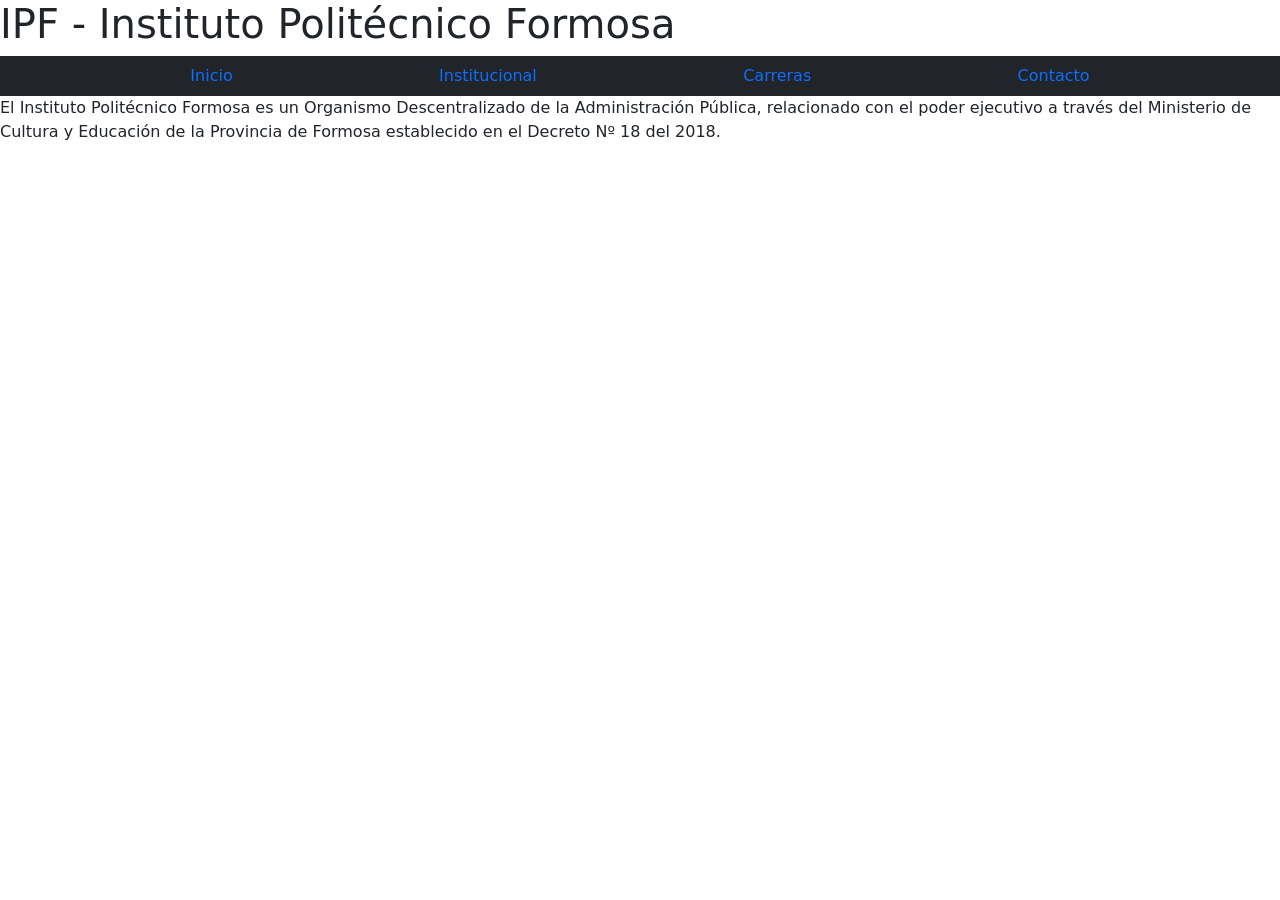
==== index.html @ 6e52af60 "feat: se añadió encabezado, componente nav de bootstrap y parrafo introductorio" ====
<!DOCTYPE html>
<html lang="en">
<head>
    <meta charset="UTF-8">
    <meta name="viewport" content="width=device-width, initial-scale=1.0">
    <title>Document</title>
    <link href="https://cdn.jsdelivr.net/npm/bootstrap@5.3.8/dist/css/bootstrap.min.css" rel="stylesheet" integrity="sha384-sRIl4kxILFvY47J16cr9ZwB07vP4J8+LH7qKQnuqkuIAvNWLzeN8tE5YBujZqJLB" crossorigin="anonymous">
</head>
<body>
    <header>
      <h1>IPF - Instituto Politécnico Formosa</h1>
      <nav>
        <ul class="nav justify-content-center justify-content-evenly text-bg-dark">
          <li class="nav-item">
            <a class="nav-link active" aria-current="page" href="#">Inicio</a>
          </li>
          <li class="nav-item">
            <a class="nav-link" href="#">Institucional</a>
          </li>
          <li class="nav-item">
            <a class="nav-link" href="#">Carreras</a>
          </li>
          <li class="nav-item">
            <a class="nav-link" href="#">Contacto</a>
          </li>
        </ul>
      </nav>
    </header>
    <main>
      <section class="p-welcome">
        <p>El Instituto Politécnico Formosa es un Organismo Descentralizado de la Administración Pública, relacionado con el poder ejecutivo a través del Ministerio de Cultura y Educación de la Provincia de Formosa establecido en el Decreto Nº 18 del 2018.</p>
      </section>
    </main>







































































































    <script src="https://cdn.jsdelivr.net/npm/bootstrap@5.3.8/dist/js/bootstrap.bundle.min.js" integrity="sha384-FKyoEForCGlyvwx9Hj09JcYn3nv7wiPVlz7YYwJrWVcXK/BmnVDxM+D2scQbITxI" crossorigin="anonymous"></script>
  <footer>
  </footer>
</body>
</html>
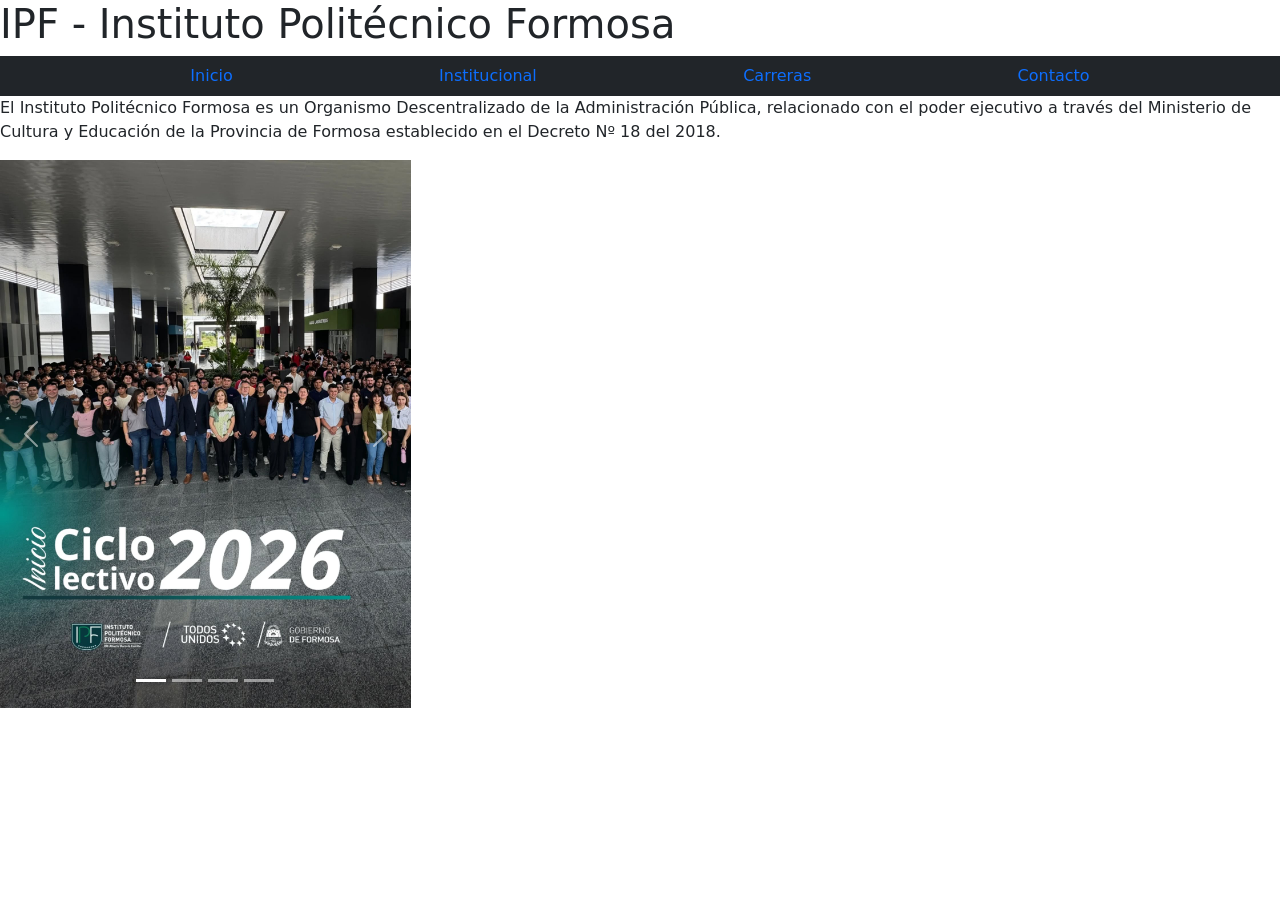
==== commit 20ad8173: "feat: se añadieron archivos a subcarpeta img y se colocaron en un carrusel" ====
--- a/index.html
+++ b/index.html
@@ -1,16 +1,23 @@
-<!DOCTYPE html>
+<!doctype html>
 <html lang="en">
-<head>
-    <meta charset="UTF-8">
-    <meta name="viewport" content="width=device-width, initial-scale=1.0">
+  <head>
+    <meta charset="UTF-8" />
+    <meta name="viewport" content="width=device-width, initial-scale=1.0" />
     <title>Document</title>
-    <link href="https://cdn.jsdelivr.net/npm/bootstrap@5.3.8/dist/css/bootstrap.min.css" rel="stylesheet" integrity="sha384-sRIl4kxILFvY47J16cr9ZwB07vP4J8+LH7qKQnuqkuIAvNWLzeN8tE5YBujZqJLB" crossorigin="anonymous">
-</head>
-<body>
+    <link
+      href="https://cdn.jsdelivr.net/npm/bootstrap@5.3.8/dist/css/bootstrap.min.css"
+      rel="stylesheet"
+      integrity="sha384-sRIl4kxILFvY47J16cr9ZwB07vP4J8+LH7qKQnuqkuIAvNWLzeN8tE5YBujZqJLB"
+      crossorigin="anonymous"
+    />
+  </head>
+  <body>
     <header>
       <h1>IPF - Instituto Politécnico Formosa</h1>
       <nav>
-        <ul class="nav justify-content-center justify-content-evenly text-bg-dark">
+        <ul
+          class="nav justify-content-center justify-content-evenly text-bg-dark"
+        >
           <li class="nav-item">
             <a class="nav-link active" aria-current="page" href="#">Inicio</a>
           </li>
@@ -28,9 +35,47 @@
     </header>
     <main>
       <section class="p-welcome">
-        <p>El Instituto Politécnico Formosa es un Organismo Descentralizado de la Administración Pública, relacionado con el poder ejecutivo a través del Ministerio de Cultura y Educación de la Provincia de Formosa establecido en el Decreto Nº 18 del 2018.</p>
+        <p>
+          El Instituto Politécnico Formosa es un Organismo Descentralizado de la
+          Administración Pública, relacionado con el poder ejecutivo a través
+          del Ministerio de Cultura y Educación de la Provincia de Formosa
+          establecido en el Decreto Nº 18 del 2018.
+        </p>
       </section>
-    </main>
+      <div class="row">
+        <div class="col-4">
+          <div id="carouselExampleIndicators" class="carousel slide">
+            <div class="carousel-indicators">
+              <button type="button" data-bs-target="#carouselExampleIndicators" data-bs-slide-to="0" class="active" aria-current="true" aria-label="Slide 1"></button>
+              <button type="button" data-bs-target="#carouselExampleIndicators" data-bs-slide-to="1" aria-label="Slide 2"></button>
+              <button type="button" data-bs-target="#carouselExampleIndicators" data-bs-slide-to="2" aria-label="Slide 3"></button>
+              <button type="button" data-bs-target="#carouselExampleIndicators" data-bs-slide-to="3" aria-label="Slide 4"></button>
+            </div>
+            <div class="carousel-inner">
+              <div class="carousel-item active">
+                <img src="assets/img/foto-ciclo.jpg" class="d-block w-100" alt="...">
+              </div>
+              <div class="carousel-item">
+                <img src="assets/img/foto-quimica.jpg" class="d-block w-100" alt="...">
+              </div>
+              <div class="carousel-item">
+                <img src="assets/img/visita-cfi.jpg" class="d-block w-100" alt="...">
+              </div>
+              <div class="carousel-item">
+                <img src="assets/img/compu-foto.jpg" class="d-block w-100" alt="...">
+              </div>
+            </div>
+            <button class="carousel-control-prev" type="button" data-bs-target="#carouselExampleIndicators" data-bs-slide="prev">
+              <span class="carousel-control-prev-icon" aria-hidden="true"></span>
+              <span class="visually-hidden">Previous</span>
+            </button>
+            <button class="carousel-control-next" type="button" data-bs-target="#carouselExampleIndicators" data-bs-slide="next">
+              <span class="carousel-control-next-icon" aria-hidden="true"></span>
+              <span class="visually-hidden">Next</span>
+            </button>
+          </div>
+        </div>
+      </div>
 
 
 
@@ -42,100 +87,14 @@
 
 
 
+    </main>
 
 
-
-
-
-
-
-
-
-
-
-
-
-
-
-
-
-
-
-
-
-
-
-
-
-
-
-
-
-
-
-
-
-
-
-
-
-
-
-
-
-
-
-
-
-
-
-
-
-
-
-
-
-
-
-
-
-
-
-
-
-
-
-
-
-
-
-
-
-
-
-
-
-
-
-
-
-
-
-
-
-
-
-
-
-
-
-
-
-
-
-
-    <script src="https://cdn.jsdelivr.net/npm/bootstrap@5.3.8/dist/js/bootstrap.bundle.min.js" integrity="sha384-FKyoEForCGlyvwx9Hj09JcYn3nv7wiPVlz7YYwJrWVcXK/BmnVDxM+D2scQbITxI" crossorigin="anonymous"></script>
-  <footer>
-  </footer>
-</body>
-</html>+    <script
+      src="https://cdn.jsdelivr.net/npm/bootstrap@5.3.8/dist/js/bootstrap.bundle.min.js"
+      integrity="sha384-FKyoEForCGlyvwx9Hj09JcYn3nv7wiPVlz7YYwJrWVcXK/BmnVDxM+D2scQbITxI"
+      crossorigin="anonymous"
+    ></script>
+    <footer></footer>
+  </body>
+</html>
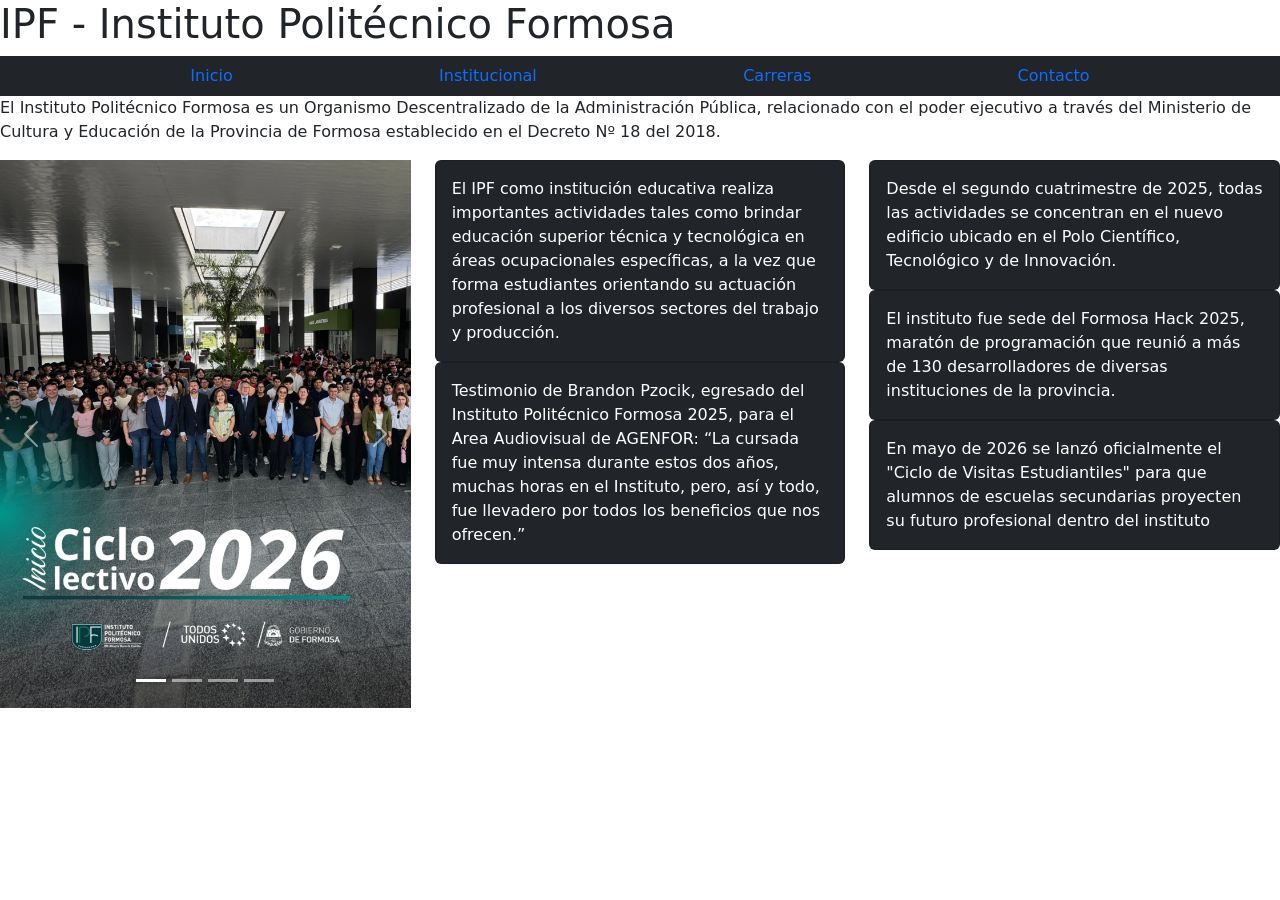
==== commit 0304ea3a: "feat: se añadió componentes cards con info destacada" ====
--- a/index.html
+++ b/index.html
@@ -42,40 +42,71 @@
           establecido en el Decreto Nº 18 del 2018.
         </p>
       </section>
-      <div class="row">
-        <div class="col-4">
-          <div id="carouselExampleIndicators" class="carousel slide">
-            <div class="carousel-indicators">
-              <button type="button" data-bs-target="#carouselExampleIndicators" data-bs-slide-to="0" class="active" aria-current="true" aria-label="Slide 1"></button>
-              <button type="button" data-bs-target="#carouselExampleIndicators" data-bs-slide-to="1" aria-label="Slide 2"></button>
-              <button type="button" data-bs-target="#carouselExampleIndicators" data-bs-slide-to="2" aria-label="Slide 3"></button>
-              <button type="button" data-bs-target="#carouselExampleIndicators" data-bs-slide-to="3" aria-label="Slide 4"></button>
+      <section class="intro-carrusel-cards">
+        <div class="row">
+          <div class="col-4">
+            <div id="carouselExampleIndicators" class="carousel slide">
+              <div class="carousel-indicators">
+                <button type="button" data-bs-target="#carouselExampleIndicators" data-bs-slide-to="0" class="active" aria-current="true" aria-label="Slide 1"></button>
+                <button type="button" data-bs-target="#carouselExampleIndicators" data-bs-slide-to="1" aria-label="Slide 2"></button>
+                <button type="button" data-bs-target="#carouselExampleIndicators" data-bs-slide-to="2" aria-label="Slide 3"></button>
+                <button type="button" data-bs-target="#carouselExampleIndicators" data-bs-slide-to="3" aria-label="Slide 4"></button>
+              </div>
+              <div class="carousel-inner">
+                <div class="carousel-item active">
+                  <img src="assets/img/foto-ciclo.jpg" class="d-block w-100" alt="...">
+                </div>
+                <div class="carousel-item">
+                  <img src="assets/img/foto-quimica.jpg" class="d-block w-100" alt="...">
+                </div>
+                <div class="carousel-item">
+                  <img src="assets/img/visita-cfi.jpg" class="d-block w-100" alt="...">
+                </div>
+                <div class="carousel-item">
+                  <img src="assets/img/compu-foto.jpg" class="d-block w-100" alt="...">
+                </div>
+              </div>
+              <button class="carousel-control-prev" type="button" data-bs-target="#carouselExampleIndicators" data-bs-slide="prev">
+                <span class="carousel-control-prev-icon" aria-hidden="true"></span>
+                <span class="visually-hidden">Previous</span>
+              </button>
+              <button class="carousel-control-next" type="button" data-bs-target="#carouselExampleIndicators" data-bs-slide="next">
+                <span class="carousel-control-next-icon" aria-hidden="true"></span>
+                <span class="visually-hidden">Next</span>
+              </button>
             </div>
-            <div class="carousel-inner">
-              <div class="carousel-item active">
-                <img src="assets/img/foto-ciclo.jpg" class="d-block w-100" alt="...">
+          </div>
+            <div class="col-4">
+              <div class="card text-bg-dark">
+                <div class="card-body">
+                    El IPF como institución educativa realiza importantes actividades tales como brindar educación superior técnica y tecnológica en áreas ocupacionales específicas, a la vez que forma estudiantes orientando su actuación profesional a los diversos sectores del trabajo y producción.
+                </div>
               </div>
-              <div class="carousel-item">
-                <img src="assets/img/foto-quimica.jpg" class="d-block w-100" alt="...">
-              </div>
-              <div class="carousel-item">
-                <img src="assets/img/visita-cfi.jpg" class="d-block w-100" alt="...">
-              </div>
-              <div class="carousel-item">
-                <img src="assets/img/compu-foto.jpg" class="d-block w-100" alt="...">
+              <div class="card text-bg-dark">
+                <div class="card-body">
+                    Testimonio de Brandon Pzocik, egresado del Instituto Politécnico Formosa 2025, para el Area Audiovisual de AGENFOR: “La cursada fue muy intensa durante estos dos años, muchas horas en el Instituto, pero, así y todo, fue llevadero por todos los beneficios que nos ofrecen.”
+                </div>
               </div>
             </div>
-            <button class="carousel-control-prev" type="button" data-bs-target="#carouselExampleIndicators" data-bs-slide="prev">
-              <span class="carousel-control-prev-icon" aria-hidden="true"></span>
-              <span class="visually-hidden">Previous</span>
-            </button>
-            <button class="carousel-control-next" type="button" data-bs-target="#carouselExampleIndicators" data-bs-slide="next">
-              <span class="carousel-control-next-icon" aria-hidden="true"></span>
-              <span class="visually-hidden">Next</span>
-            </button>
-          </div>
+            <div class="col-4">
+              <div class="card text-bg-dark">
+                <div class="card-body">
+                    Desde el segundo cuatrimestre de 2025, todas las actividades se concentran en el nuevo edificio ubicado en el Polo Científico, Tecnológico y de Innovación.
+                </div>
+              </div>
+              <div class="card text-bg-dark">
+                <div class="card-body">
+                    El instituto fue sede del Formosa Hack 2025, maratón de programación que reunió a más de 130 desarrolladores de diversas instituciones de la provincia.
+                </div>
+              </div>
+              <div class="card text-bg-dark">
+                <div class="card-body">
+                    En mayo de 2026 se lanzó oficialmente el "Ciclo de Visitas Estudiantiles" para que alumnos de escuelas secundarias proyecten su futuro profesional dentro del instituto
+                </div>
+              </div>
+            </div>
         </div>
-      </div>
+      </section>
 
 
 
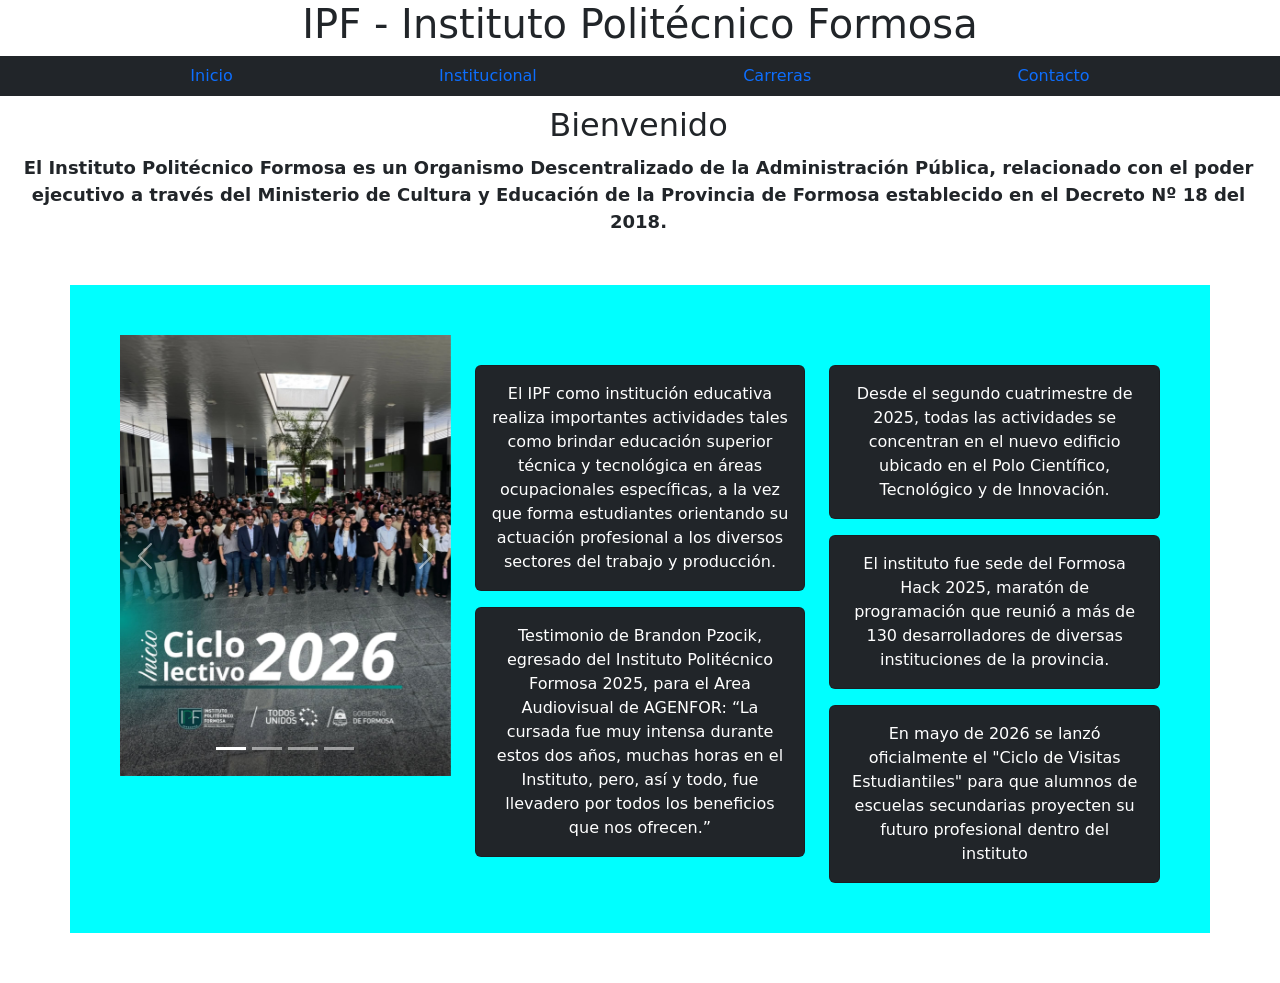
==== commit 9c967262: "style: se añadieron margenes y espaciados así como también modificaciones de tipografía" ====
--- a/index.html
+++ b/index.html
@@ -10,31 +10,37 @@
       integrity="sha384-sRIl4kxILFvY47J16cr9ZwB07vP4J8+LH7qKQnuqkuIAvNWLzeN8tE5YBujZqJLB"
       crossorigin="anonymous"
     />
+    <link rel="stylesheet" href="assets/style.css" />
   </head>
   <body>
     <header>
-      <h1>IPF - Instituto Politécnico Formosa</h1>
-      <nav>
-        <ul
-          class="nav justify-content-center justify-content-evenly text-bg-dark"
-        >
-          <li class="nav-item">
-            <a class="nav-link active" aria-current="page" href="#">Inicio</a>
-          </li>
-          <li class="nav-item">
-            <a class="nav-link" href="#">Institucional</a>
-          </li>
-          <li class="nav-item">
-            <a class="nav-link" href="#">Carreras</a>
-          </li>
-          <li class="nav-item">
-            <a class="nav-link" href="#">Contacto</a>
-          </li>
-        </ul>
-      </nav>
+      <div class="encabezado-gral">
+        <div class="encabezado-titulo">
+          <h1>IPF - Instituto Politécnico Formosa</h1>
+        </div>
+        <nav>
+          <ul
+            class="nav justify-content-center justify-content-evenly text-bg-dark"
+          >
+            <li class="nav-item">
+              <a class="nav-link active" aria-current="page" href="#">Inicio</a>
+            </li>
+            <li class="nav-item">
+              <a class="nav-link" href="#">Institucional</a>
+            </li>
+            <li class="nav-item">
+              <a class="nav-link" href="#">Carreras</a>
+            </li>
+            <li class="nav-item">
+              <a class="nav-link" href="#">Contacto</a>
+            </li>
+          </ul>
+        </nav>
+      </div>
     </header>
     <main>
       <section class="p-welcome">
+        <h2>Bienvenido</h2>
         <p>
           El Instituto Politécnico Formosa es un Organismo Descentralizado de la
           Administración Pública, relacionado con el poder ejecutivo a través
@@ -47,79 +53,135 @@
           <div class="col-4">
             <div id="carouselExampleIndicators" class="carousel slide">
               <div class="carousel-indicators">
-                <button type="button" data-bs-target="#carouselExampleIndicators" data-bs-slide-to="0" class="active" aria-current="true" aria-label="Slide 1"></button>
-                <button type="button" data-bs-target="#carouselExampleIndicators" data-bs-slide-to="1" aria-label="Slide 2"></button>
-                <button type="button" data-bs-target="#carouselExampleIndicators" data-bs-slide-to="2" aria-label="Slide 3"></button>
-                <button type="button" data-bs-target="#carouselExampleIndicators" data-bs-slide-to="3" aria-label="Slide 4"></button>
+                <button
+                  type="button"
+                  data-bs-target="#carouselExampleIndicators"
+                  data-bs-slide-to="0"
+                  class="active"
+                  aria-current="true"
+                  aria-label="Slide 1"
+                ></button>
+                <button
+                  type="button"
+                  data-bs-target="#carouselExampleIndicators"
+                  data-bs-slide-to="1"
+                  aria-label="Slide 2"
+                ></button>
+                <button
+                  type="button"
+                  data-bs-target="#carouselExampleIndicators"
+                  data-bs-slide-to="2"
+                  aria-label="Slide 3"
+                ></button>
+                <button
+                  type="button"
+                  data-bs-target="#carouselExampleIndicators"
+                  data-bs-slide-to="3"
+                  aria-label="Slide 4"
+                ></button>
               </div>
               <div class="carousel-inner">
                 <div class="carousel-item active">
-                  <img src="assets/img/foto-ciclo.jpg" class="d-block w-100" alt="...">
+                  <img
+                    src="assets/img/foto-ciclo.jpg"
+                    class="d-block w-100"
+                    alt="..."
+                  />
                 </div>
                 <div class="carousel-item">
-                  <img src="assets/img/foto-quimica.jpg" class="d-block w-100" alt="...">
+                  <img
+                    src="assets/img/foto-quimica.jpg"
+                    class="d-block w-100"
+                    alt="..."
+                  />
                 </div>
                 <div class="carousel-item">
-                  <img src="assets/img/visita-cfi.jpg" class="d-block w-100" alt="...">
+                  <img
+                    src="assets/img/visita-cfi.jpg"
+                    class="d-block w-100"
+                    alt="..."
+                  />
                 </div>
                 <div class="carousel-item">
-                  <img src="assets/img/compu-foto.jpg" class="d-block w-100" alt="...">
+                  <img
+                    src="assets/img/compu-foto.jpg"
+                    class="d-block w-100"
+                    alt="..."
+                  />
                 </div>
               </div>
-              <button class="carousel-control-prev" type="button" data-bs-target="#carouselExampleIndicators" data-bs-slide="prev">
-                <span class="carousel-control-prev-icon" aria-hidden="true"></span>
+              <button
+                class="carousel-control-prev"
+                type="button"
+                data-bs-target="#carouselExampleIndicators"
+                data-bs-slide="prev"
+              >
+                <span
+                  class="carousel-control-prev-icon"
+                  aria-hidden="true"
+                ></span>
                 <span class="visually-hidden">Previous</span>
               </button>
-              <button class="carousel-control-next" type="button" data-bs-target="#carouselExampleIndicators" data-bs-slide="next">
-                <span class="carousel-control-next-icon" aria-hidden="true"></span>
+              <button
+                class="carousel-control-next"
+                type="button"
+                data-bs-target="#carouselExampleIndicators"
+                data-bs-slide="next"
+              >
+                <span
+                  class="carousel-control-next-icon"
+                  aria-hidden="true"
+                ></span>
                 <span class="visually-hidden">Next</span>
               </button>
             </div>
           </div>
-            <div class="col-4">
-              <div class="card text-bg-dark">
-                <div class="card-body">
-                    El IPF como institución educativa realiza importantes actividades tales como brindar educación superior técnica y tecnológica en áreas ocupacionales específicas, a la vez que forma estudiantes orientando su actuación profesional a los diversos sectores del trabajo y producción.
-                </div>
-              </div>
-              <div class="card text-bg-dark">
-                <div class="card-body">
-                    Testimonio de Brandon Pzocik, egresado del Instituto Politécnico Formosa 2025, para el Area Audiovisual de AGENFOR: “La cursada fue muy intensa durante estos dos años, muchas horas en el Instituto, pero, así y todo, fue llevadero por todos los beneficios que nos ofrecen.”
-                </div>
+          <div class="col-4 d-flex flex-column gap-3" id="card-columna-1">
+            <div class="card text-bg-dark text-center">
+              <div class="card-body">
+                El IPF como institución educativa realiza importantes
+                actividades tales como brindar educación superior técnica y
+                tecnológica en áreas ocupacionales específicas, a la vez que
+                forma estudiantes orientando su actuación profesional a los
+                diversos sectores del trabajo y producción.
               </div>
             </div>
-            <div class="col-4">
-              <div class="card text-bg-dark">
-                <div class="card-body">
-                    Desde el segundo cuatrimestre de 2025, todas las actividades se concentran en el nuevo edificio ubicado en el Polo Científico, Tecnológico y de Innovación.
-                </div>
-              </div>
-              <div class="card text-bg-dark">
-                <div class="card-body">
-                    El instituto fue sede del Formosa Hack 2025, maratón de programación que reunió a más de 130 desarrolladores de diversas instituciones de la provincia.
-                </div>
-              </div>
-              <div class="card text-bg-dark">
-                <div class="card-body">
-                    En mayo de 2026 se lanzó oficialmente el "Ciclo de Visitas Estudiantiles" para que alumnos de escuelas secundarias proyecten su futuro profesional dentro del instituto
-                </div>
+            <div class="card text-bg-dark text-center">
+              <div class="card-body">
+                Testimonio de Brandon Pzocik, egresado del Instituto Politécnico
+                Formosa 2025, para el Area Audiovisual de AGENFOR: “La cursada
+                fue muy intensa durante estos dos años, muchas horas en el
+                Instituto, pero, así y todo, fue llevadero por todos los
+                beneficios que nos ofrecen.”
               </div>
             </div>
+          </div>
+          <div class="col-4 d-flex flex-column gap-3" id="card-columna-2">
+            <div class="card text-bg-dark text-center">
+              <div class="card-body">
+                Desde el segundo cuatrimestre de 2025, todas las actividades se
+                concentran en el nuevo edificio ubicado en el Polo Científico,
+                Tecnológico y de Innovación.
+              </div>
+            </div>
+            <div class="card text-bg-dark text-center">
+              <div class="card-body">
+                El instituto fue sede del Formosa Hack 2025, maratón de
+                programación que reunió a más de 130 desarrolladores de diversas
+                instituciones de la provincia.
+              </div>
+            </div>
+            <div class="card text-bg-dark text-center">
+              <div class="card-body">
+                En mayo de 2026 se lanzó oficialmente el "Ciclo de Visitas
+                Estudiantiles" para que alumnos de escuelas secundarias
+                proyecten su futuro profesional dentro del instituto
+              </div>
+            </div>
+          </div>
         </div>
       </section>
-
-
-
-
-
-
-
-
-
-
-
     </main>
-
 
     <script
       src="https://cdn.jsdelivr.net/npm/bootstrap@5.3.8/dist/js/bootstrap.bundle.min.js"
--- a/assets/style.css
+++ b/assets/style.css
@@ -0,0 +1,38 @@
+.intro-carrusel-cards {
+    margin-left: 70px;
+    margin-right: 70px;
+    margin-top: 50px;
+    margin-bottom: 50px;
+    background-color: aqua;
+    padding: 50px;
+}
+
+body {
+    font-family: system-ui, -apple-system, BlinkMacSystemFont, 'Segoe UI', Roboto, Oxygen, Ubuntu, Cantarell, 'Open Sans', 'Helvetica Neue', sans-serif;
+}
+
+#card-columna-1 {
+    margin-top: 30px;
+}
+
+#card-columna-2 {
+    margin-top: 30px;
+}
+
+header h1 {
+    text-align: center;
+}
+
+.p-welcome {
+    font-size: large;
+    font-weight: bold;
+    margin-left: 20px;
+    margin-right: 23px;
+    margin-top: 10px;
+    text-align: center;
+}
+
+.p-welcome p {
+    margin-top: 10px;
+}
+
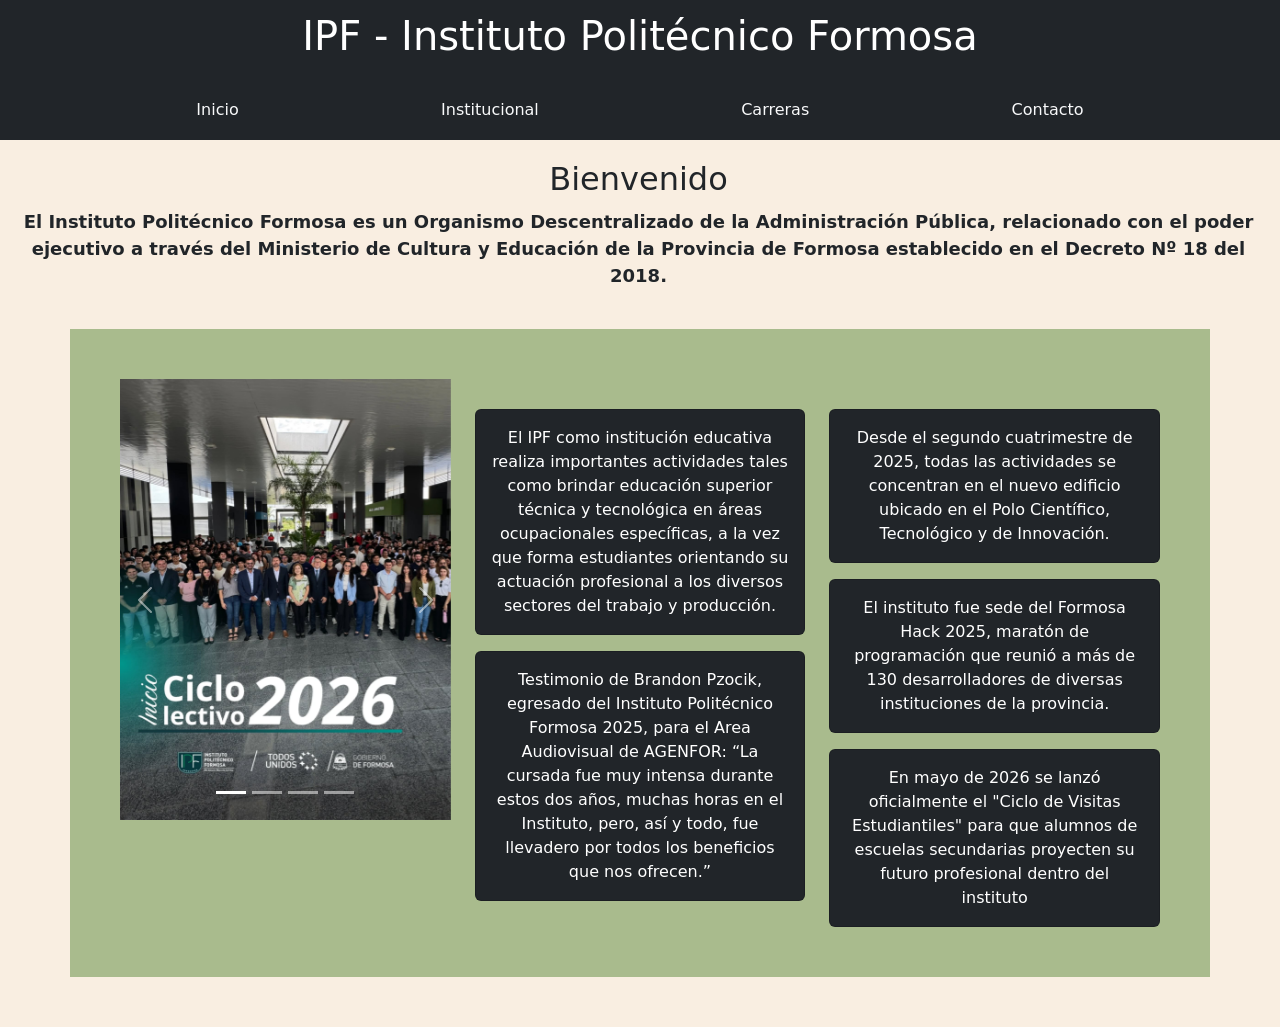
==== commit e3f999ba: "style: se definió paleta de colores" ====
--- a/index.html
+++ b/index.html
@@ -15,24 +15,24 @@
   <body>
     <header>
       <div class="encabezado-gral">
-        <div class="encabezado-titulo">
+        <div class="encabezado-titulo text-bg-dark">
           <h1>IPF - Instituto Politécnico Formosa</h1>
         </div>
-        <nav>
+        <nav class="container-nav">
           <ul
             class="nav justify-content-center justify-content-evenly text-bg-dark"
           >
             <li class="nav-item">
-              <a class="nav-link active" aria-current="page" href="#">Inicio</a>
+              <a class="nav-link active text-light" aria-current="page" href="#">Inicio</a>
             </li>
             <li class="nav-item">
-              <a class="nav-link" href="#">Institucional</a>
+              <a class="nav-link text-light" href="#">Institucional</a>
             </li>
             <li class="nav-item">
-              <a class="nav-link" href="#">Carreras</a>
+              <a class="nav-link text-light" href="#">Carreras</a>
             </li>
             <li class="nav-item">
-              <a class="nav-link" href="#">Contacto</a>
+              <a class="nav-link text-light" href="#">Contacto</a>
             </li>
           </ul>
         </nav>
--- a/assets/style.css
+++ b/assets/style.css
@@ -1,14 +1,15 @@
 .intro-carrusel-cards {
     margin-left: 70px;
     margin-right: 70px;
-    margin-top: 50px;
+    margin-top: 40px;
     margin-bottom: 50px;
-    background-color: aqua;
+    background-color: rgb(169, 187, 141);
     padding: 50px;
 }
 
 body {
     font-family: system-ui, -apple-system, BlinkMacSystemFont, 'Segoe UI', Roboto, Oxygen, Ubuntu, Cantarell, 'Open Sans', 'Helvetica Neue', sans-serif;
+    background-color: rgba(248, 233, 215, 0.74);
 }
 
 #card-columna-1 {
@@ -28,7 +29,7 @@
     font-weight: bold;
     margin-left: 20px;
     margin-right: 23px;
-    margin-top: 10px;
+    margin-top: 20px;
     text-align: center;
 }
 
@@ -36,3 +37,14 @@
     margin-top: 10px;
 }
 
+.encabezado-titulo {
+    padding: 12px;
+}
+
+.container-nav ul {
+    padding: 10px;
+}
+
+.container-nav ul li a:hover {
+    color: rgba(98, 193, 230, 0.822) !important;
+}
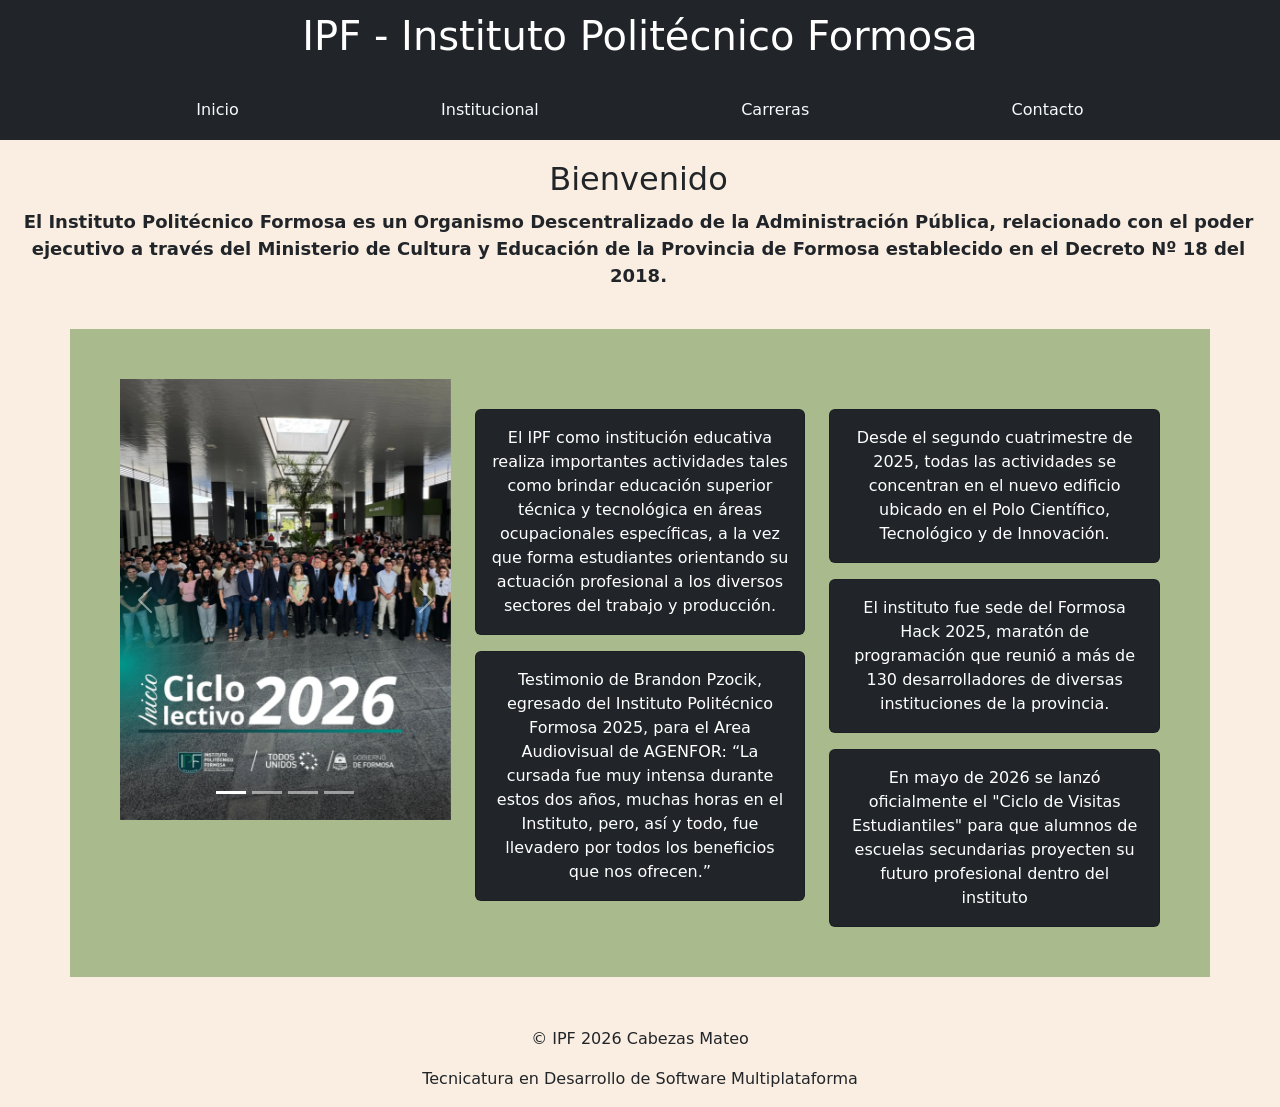
==== commit dbc226bd: "feat: se creó pie de página centrado con flex" ====
--- a/index.html
+++ b/index.html
@@ -188,6 +188,9 @@
       integrity="sha384-FKyoEForCGlyvwx9Hj09JcYn3nv7wiPVlz7YYwJrWVcXK/BmnVDxM+D2scQbITxI"
       crossorigin="anonymous"
     ></script>
-    <footer></footer>
+    <footer class="foot-copy">
+      <p>&copy; IPF 2026 Cabezas Mateo</p>
+      <p>Tecnicatura en Desarrollo de Software Multiplataforma</p>
+    </footer>
   </body>
 </html>
--- a/assets/style.css
+++ b/assets/style.css
@@ -48,3 +48,10 @@
 .container-nav ul li a:hover {
     color: rgba(98, 193, 230, 0.822) !important;
 }
+
+.foot-copy {
+    display:flex;
+    flex-direction: column;
+    justify-content: center;
+    align-items: center;
+}
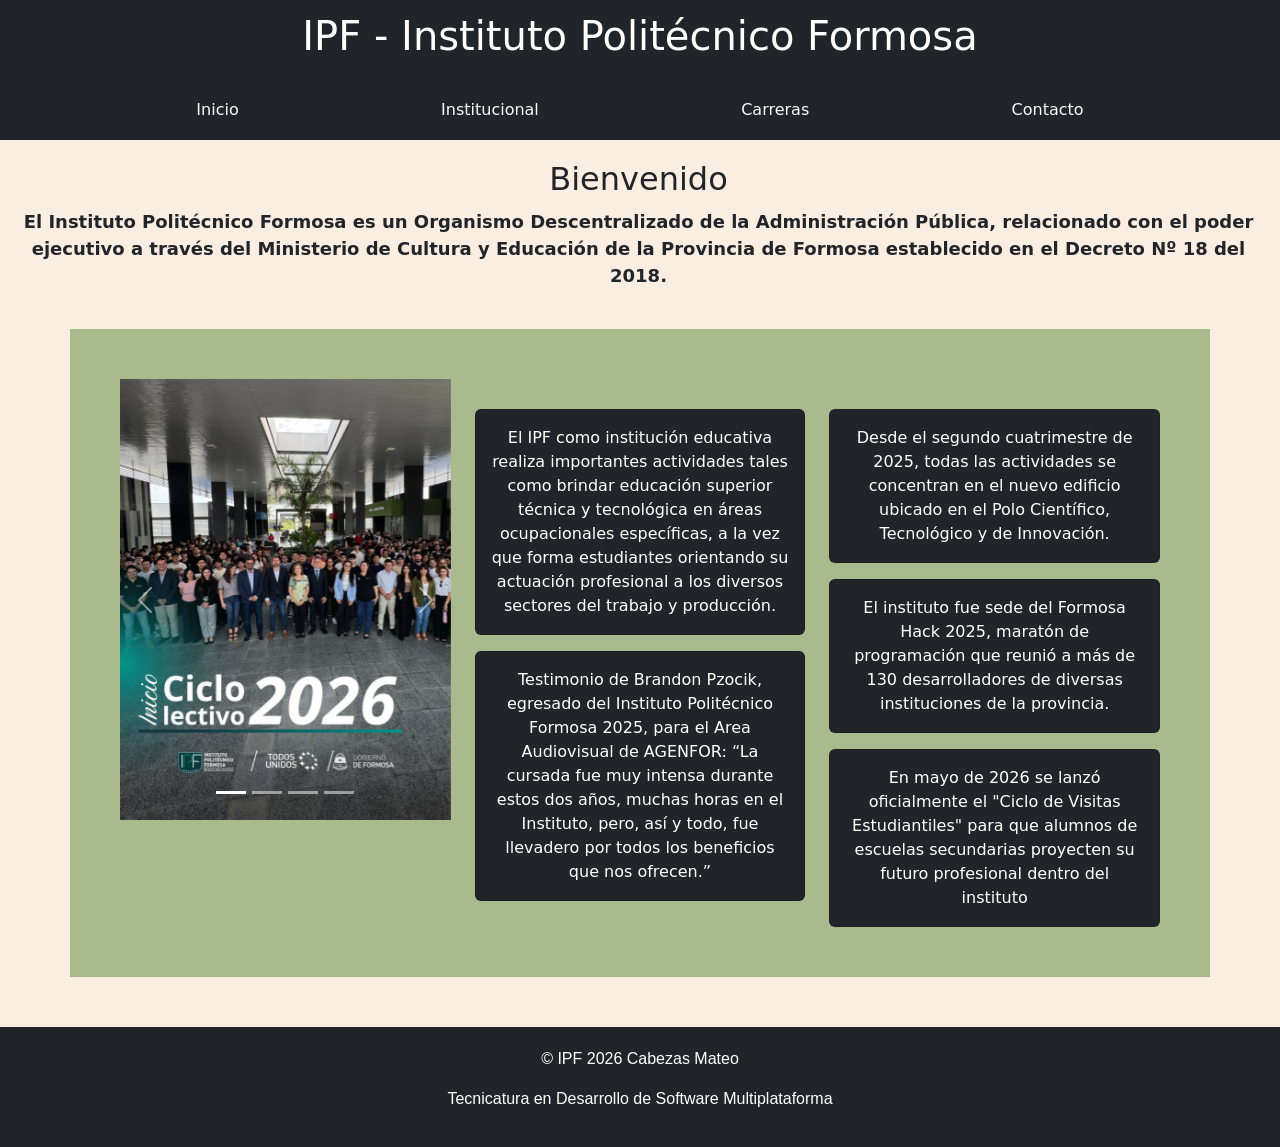
==== commit ee5ebb88: "style: se cambió color y tipografía de footer" ====
--- a/index.html
+++ b/index.html
@@ -188,7 +188,7 @@
       integrity="sha384-FKyoEForCGlyvwx9Hj09JcYn3nv7wiPVlz7YYwJrWVcXK/BmnVDxM+D2scQbITxI"
       crossorigin="anonymous"
     ></script>
-    <footer class="foot-copy">
+    <footer class="foot-copy text-bg-dark">
       <p>&copy; IPF 2026 Cabezas Mateo</p>
       <p>Tecnicatura en Desarrollo de Software Multiplataforma</p>
     </footer>
--- a/assets/style.css
+++ b/assets/style.css
@@ -54,4 +54,6 @@
     flex-direction: column;
     justify-content: center;
     align-items: center;
+    padding: 20px;
+    font-family: 'Lucida Sans', 'Lucida Sans Regular', 'Lucida Grande', 'Lucida Sans Unicode', Geneva, Verdana, sans-serif
 }
